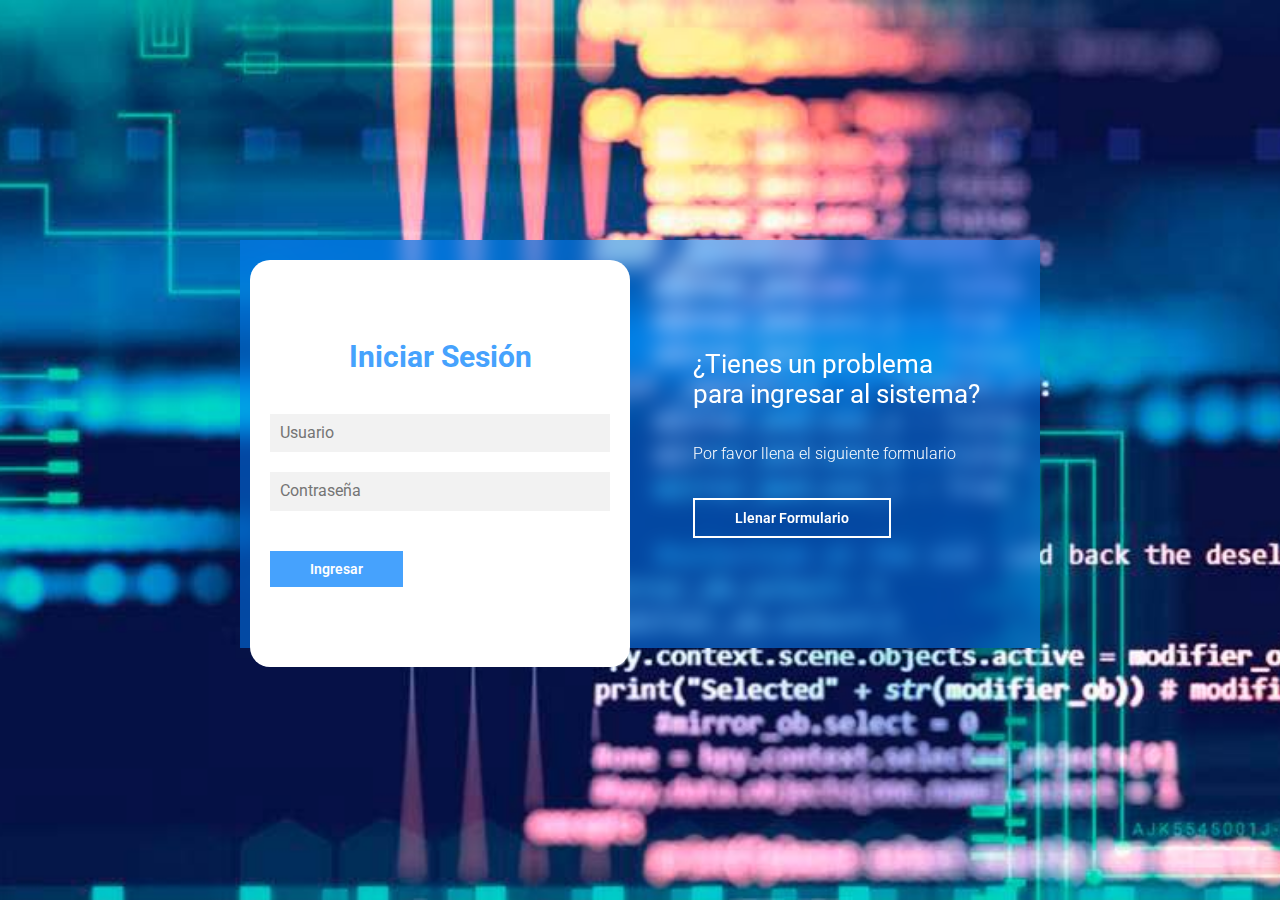
==== index.html @ f2d666ef "Version 0.0.0.1" ====
<!DOCTYPE html>
<html lang="en">
<head>
    <meta charset="UTF-8">
    <meta name="viewport" content="width=device-width, initial-scale=1.0">
    <title>Banco Grupo UMG</title>
    <link rel="stylesheet" href="css/normalize.css">  
    <link rel="stylesheet" href="css/style.css">
    <link href="https://fonts.googleapis.com/css2?family=Roboto:ital,wght@0,100;0,300;0,400;0,500;0,700;0,900;1,100;1,300;1,400;1,500;1,700;1,900&display=swap" rel="stylesheet">
</head>
<body>
    <main>

        <div class="contenedor__todo">
            <div class="caja__tr">
                <div class="caja__tr-login">
                    <h3>¿Ya tienes un Usuario?</h3>
                    <p> Puedes ingresar con tu usuario y contraseña</p>
                    <button id="btn__iniciar-sesion">Ingresar</button>
                </div>
                <div class="caja__tr-formulario">
                    <h3>¿Tienes un problema</h3>
                    <h3>para ingresar al sistema?</h3>
                    <p>Por favor llena el siguiente formulario</p>
                    <button id="btn__formulario">Llenar Formulario</button>
                </div>
            </div>

            <!--Formulario de Login y registro-->
            <div class="contenedor__login-formulario">
                <!--Login-->
                <form action="" class="formulario__login">
                    <h2>Iniciar Sesión</h2>
                    <input type="text" placeholder="Usuario">
                    <input type="password" placeholder="Contraseña">
                    <button>Ingresar</button>
                </form>

                <!--Register-->
                <form action="" class="formulario__formulario">
                    <h2>Formulario</h2>
                    <input type="text" placeholder="Nombre Completo">
                    <input type="email" placeholder="Correo Electronico">
                    <input type="text"placeholder="Usuario Registrado">
                    <input type="password"placeholder="Contraseña">
                    <input type="text" placeholder="Nombre Completo de Jefe Inmediato">
                    <input type="email" placeholder="Correo de Jefe Inmediato">
                    <input type="text"placeholder="ID de Jefe Inmediato">
                    <textarea class="input-text" placeholder="Detalles del Problema"></textarea>
                    <button>Enviar</button>
                </form>
            </div>
        </div>

    </main>
    <script src="javascript/jscript.js"></script>
</body>
</html>
---- css/style.css ----
*{
    margin: 0;
    padding: 0;
    box-sizing: border-box;
    text-decoration: none;
    font-family: 'Roboto', sans-serif;
}

body{
    background-image: url(../img/fondo.jpg);
    background-size: cover;
    background-repeat: no-repeat;
    background-position: center;
    background-attachment: fixed;
}

main{
    width: 100%;
    padding: 20px;
    margin: auto;
    margin-top: 100px;
}

.contenedor__todo{
    width: 100%;
    max-width: 800px;
    margin: auto;
    position: relative;
    margin-top: 120px;
}

.caja__tr{
    width: 100%;
    padding: 10px 20px;
    display: flex;
    justify-content: center;
    -webkit-backdrop-filter: blur(10px);
    backdrop-filter: blur(10px);
    background-color: rgba(0, 128, 255, 0.5);   

}

.caja__tr div{
    margin: 100px 40px;
    color: white;
    transition: all 500ms;
}


.caja__tr div p,
.caja__tr button{
    margin-top: 35px;
}

.caja__tr div h3{
    font-weight: 400;
    font-size: 26px;
}

.caja__tr div p{
    font-size: 16px;
    font-weight: 300;
}

.caja__tr button{
    padding: 10px 40px;
    border: 2px solid #fff;
    font-size: 14px;
    background: transparent;
    font-weight: 600;
    cursor: pointer;
    color: white;
    outline: none;
    transition: all 300ms;
}

.caja__tr button:hover{
    background: #fff;
    color: #46A2FD;
}

/*Formularios*/

.contenedor__login-formulario{
    display: flex;
    align-items: center;
    width: 100%;
    max-width: 380px;
    position: relative;
    top: -185px;
    left: 10px;
    transition: left 500ms cubic-bezier(0.175, 0.885, 0.320, 1.275);
}

.contenedor__login-formulario form{
    width: 100%;
    padding: 80px 20px;
    background: white;
    position: absolute;
    border-radius: 20px;
}

.contenedor__login-formulario form h2{
    font-size: 30px;
    text-align: center;
    margin-bottom: 20px;
    color: #46A2FD;
}

.contenedor__login-formulario form input{
    width: 100%;
    margin-top: 20px;
    padding: 10px;
    border: none;
    background: #F2F2F2;
    font-size: 16px;
    outline: none;
}
.contenedor__login-formulario form textarea{
    height: 10rem;
    width: 100%;
    border: none;
    background: #f2f2f2;
    padding: 1.5rem;
    border-radius: 1rem;
    margin-top: 20px;
    outline: none;
}

.contenedor__login-formulario form button{
    padding: 10px 40px;
    margin-top: 40px;
    border: none;
    font-size: 14px;
    background: #46A2FD;
    font-weight: 600;
    cursor: pointer;
    color: white;
    outline: none;
}




.formulario__login{
    opacity: 1;
    display: block;
}
.formulario__formulario{
    display: none;
}



@media screen and (max-width: 850px){

    main{
        margin-top: 50px;
    }

    .caja__tr{
        max-width: 350px;
        height: 300px;
        flex-direction: column;
        margin: auto;
    }

    .caja__tr div{
        margin: 0px;
        position: absolute;
    }


    /*Formularios*/

    .contenedor__login-formulario{
        top: -10px;
        left: -5px;
        margin: auto;
    }

    .contenedor__login-formulario form{
        position: relative;
    }
}
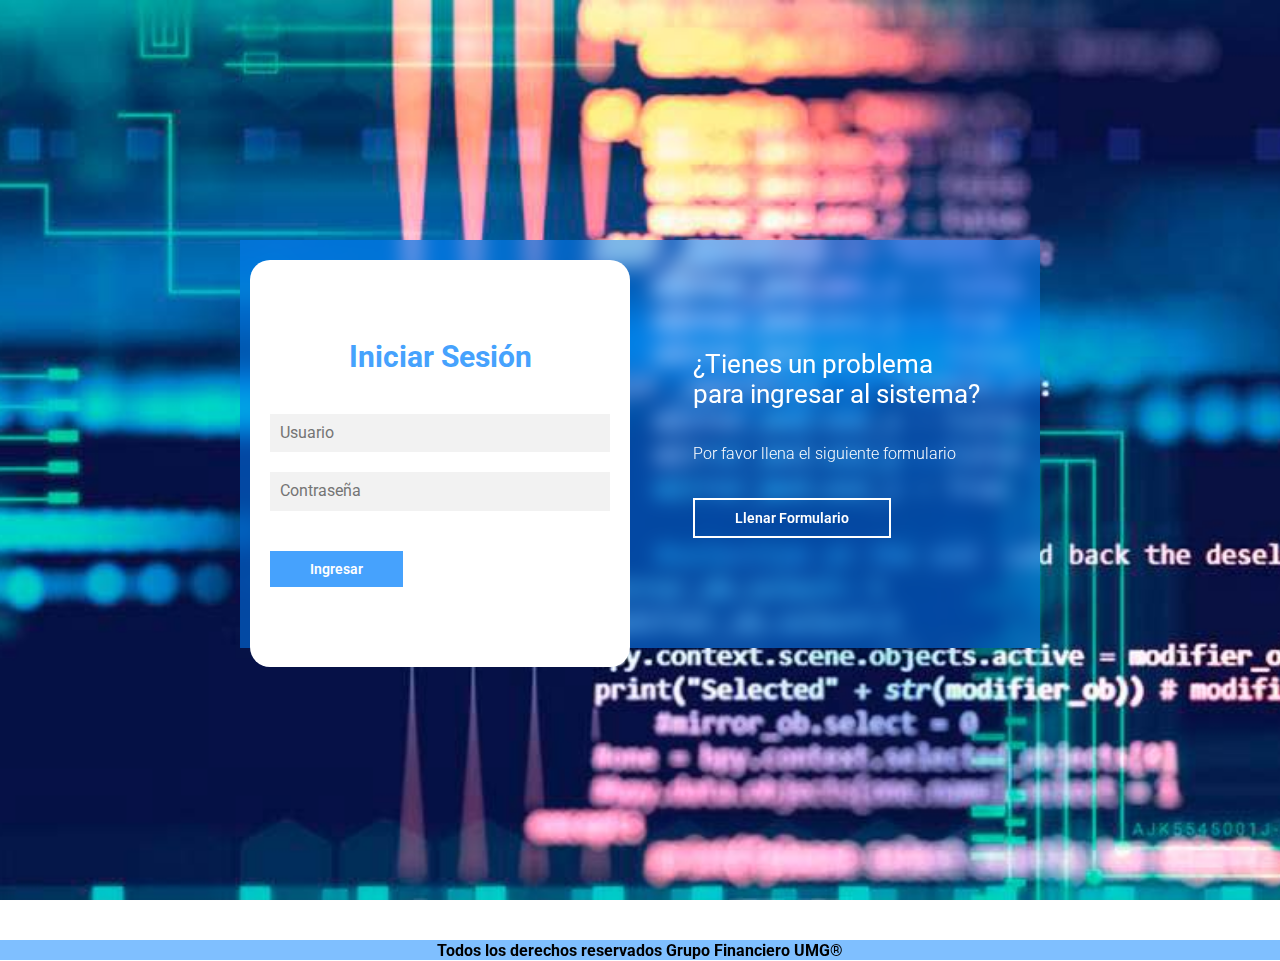
==== commit 1e77588f: "version 0.0.0.2" ====
--- a/index.html
+++ b/index.html
@@ -6,6 +6,7 @@
     <title>Banco Grupo UMG</title>
     <link rel="stylesheet" href="css/normalize.css">  
     <link rel="stylesheet" href="css/style.css">
+    <link href="https://fonts.googleapis.com/css2?family=Besley:ital@1&display=swap" rel="stylesheet">
     <link href="https://fonts.googleapis.com/css2?family=Roboto:ital,wght@0,100;0,300;0,400;0,500;0,700;0,900;1,100;1,300;1,400;1,500;1,700;1,900&display=swap" rel="stylesheet">
 </head>
 <body>
@@ -54,5 +55,11 @@
 
     </main>
     <script src="javascript/jscript.js"></script>
+   <div class="Ft__footer">
+    <footer class="footer">
+        <h4> Todos los derechos reservados Grupo Financiero UMG®</h4>   
+    </footer>
+   </div>
+    
 </body>
 </html>--- a/css/style.css
+++ b/css/style.css
@@ -182,4 +182,34 @@
     .contenedor__login-formulario form{
         position: relative;
     }
-}+}
+
+
+.Ft__footer
+.footer{
+    width: 100%;
+    padding: 2px 2px;
+    display: flex;
+    justify-content: center;
+    -webkit-backdrop-filter: blur(1px);
+    backdrop-filter: blur(1px);
+    background-color: rgba(0, 128, 255, 0.5);   
+    max-height: 20px; 
+    text-align: center;
+    color:black;
+    margin-top: 272px;
+    font-size: 16px;
+    font-family: 'Besley', serif;
+    background-image: linear-gradient(to top, #7effe3 0%, var(--blanco)100%); 
+   
+}
+
+@media screen and (max-width: 850px){
+
+    .Ft__footer
+    .footer{
+        font-size: 10px;
+        max-height: 30px; 
+        margin-top: 280px;
+    }
+}
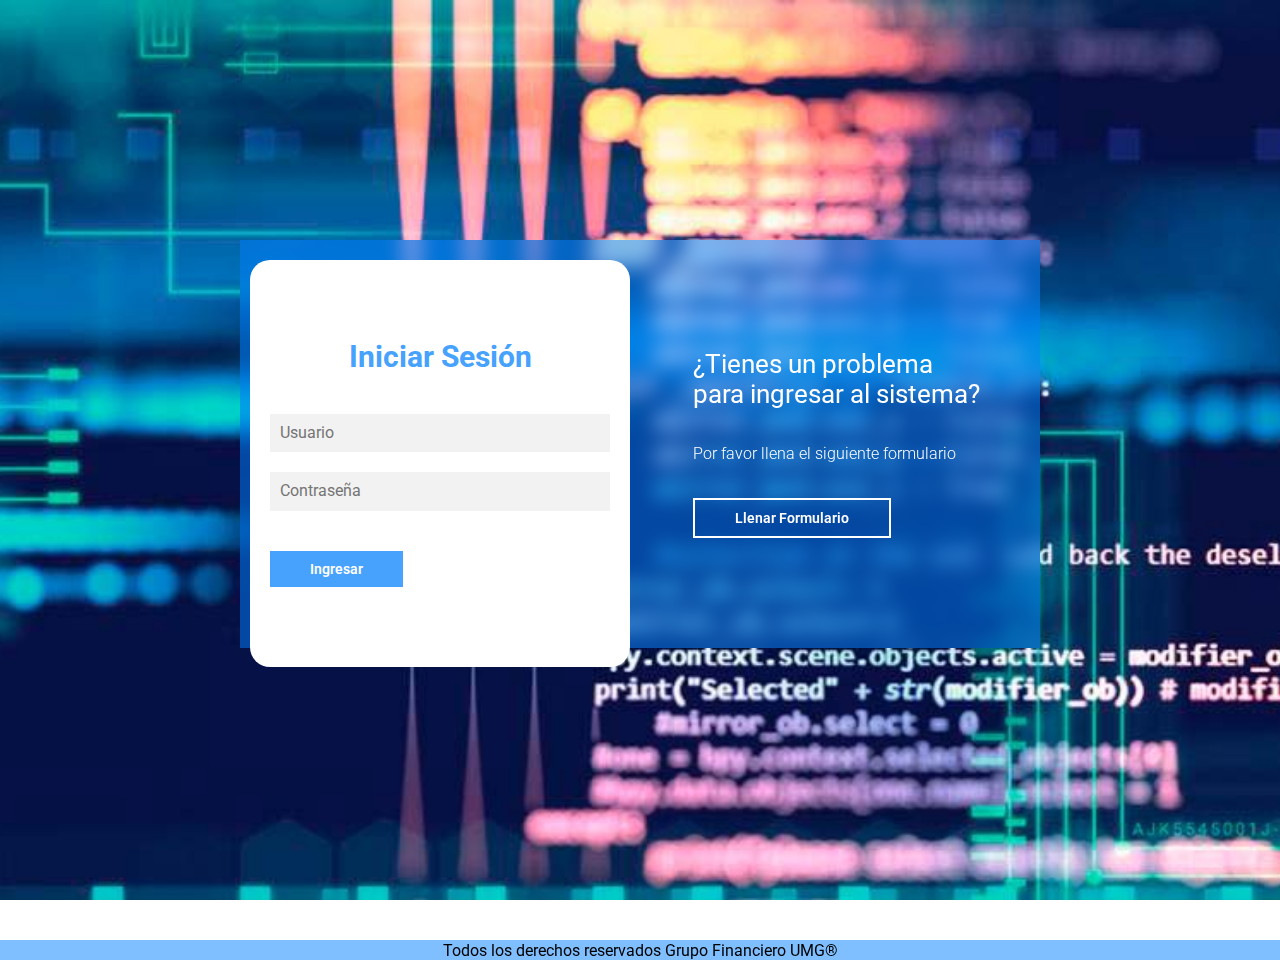
==== commit 12ee5bf4: "version 0.0.0.3" ====
--- a/index.html
+++ b/index.html
@@ -57,7 +57,7 @@
     <script src="javascript/jscript.js"></script>
    <div class="Ft__footer">
     <footer class="footer">
-        <h4> Todos los derechos reservados Grupo Financiero UMG®</h4>   
+        <p> Todos los derechos reservados Grupo Financiero UMG®</p>   
     </footer>
    </div>
     
--- a/css/style.css
+++ b/css/style.css
@@ -199,10 +199,27 @@
     color:black;
     margin-top: 272px;
     font-size: 16px;
-    font-family: 'Besley', serif;
-    background-image: linear-gradient(to top, #7effe3 0%, var(--blanco)100%); 
-   
-}
+    
+}
+
+@media screen and (max-width: 1000px){
+
+    .Ft__footer
+    .footer{
+        font-size: 15px;
+        max-height: 30px; 
+        margin-top: 1000px;
+      
+    }
+           .contenedor__todo{
+        width: 100%;
+        max-width: 800px;
+        margin: auto;
+        position: relative;
+        margin-top: 200px;
+    }
+}
+
 
 @media screen and (max-width: 850px){
 
@@ -212,4 +229,6 @@
         max-height: 30px; 
         margin-top: 280px;
     }
-}
+ 
+}
+
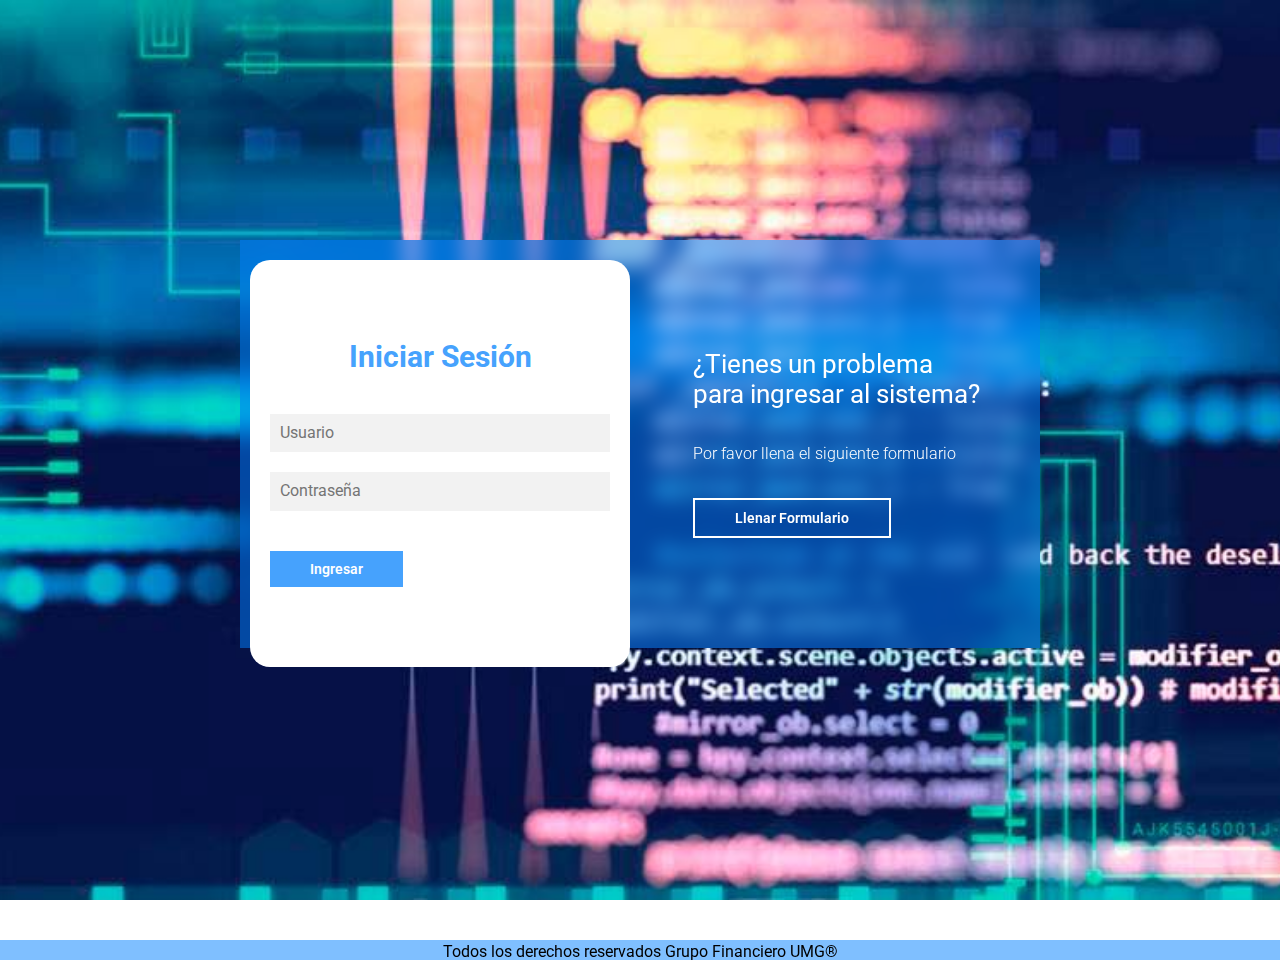
==== commit a9b58318: "Version 0.0.0.5" ====
--- a/index.html
+++ b/index.html
@@ -3,7 +3,7 @@
 <head>
     <meta charset="UTF-8">
     <meta name="viewport" content="width=device-width, initial-scale=1.0">
-    <title>Banco Grupo UMG</title>
+    <title>Banco Grupo Financiero UMG</title>
     <link rel="stylesheet" href="css/normalize.css">  
     <link rel="stylesheet" href="css/style.css">
     <link href="https://fonts.googleapis.com/css2?family=Besley:ital@1&display=swap" rel="stylesheet">
@@ -48,7 +48,7 @@
                     <input type="email" placeholder="Correo de Jefe Inmediato">
                     <input type="text"placeholder="ID de Jefe Inmediato">
                     <textarea class="input-text" placeholder="Detalles del Problema"></textarea>
-                    <button>Enviar</button>
+                    <button id=btn__enviar>Enviar</button>
                 </form>
             </div>
         </div>
--- a/css/style.css
+++ b/css/style.css
@@ -7,7 +7,7 @@
 }
 
 body{
-    background-image: url(../img/fondo.jpg);
+    background-image: url(../img/font.jpg);
     background-size: cover;
     background-repeat: no-repeat;
     background-position: center;
@@ -188,7 +188,7 @@
 .Ft__footer
 .footer{
     width: 100%;
-    padding: 2px 2px;
+    padding: 3px 3px;
     display: flex;
     justify-content: center;
     -webkit-backdrop-filter: blur(1px);
